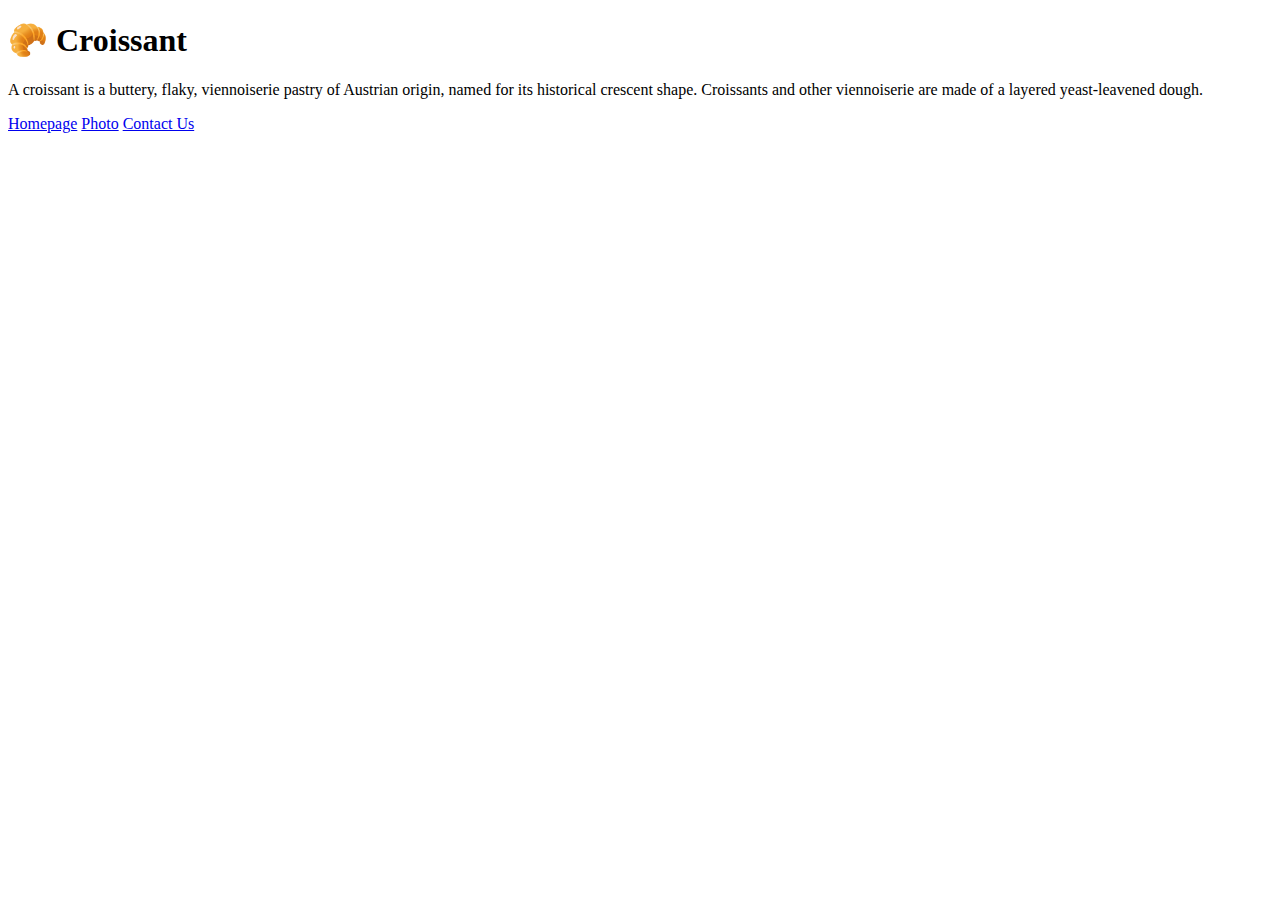
==== index.html @ 988132d6 "Created basic html files, src and image folder" ====
<!DOCTYPE html>
<html lang="en">
  <head>
    <meta charset="UTF-8" />
    <meta name="viewport" content="width=device-width, initial-scale=1.0" />
    <link rel="stylesheet" href="/src/style.css" />
    <title>Croissant</title>
  </head>
  <body>
    <h1>🥐 Croissant</h1>
    <p>
      A croissant is a buttery, flaky, viennoiserie pastry of Austrian origin,
      named for its historical crescent shape. Croissants and other viennoiserie
      are made of a layered yeast-leavened dough.
    </p>
    <a href="/">Homepage</a>
    <a href="/photo.html">Photo</a>
    <a href="/contact.html">Contact Us</a>
  </body>
</html>
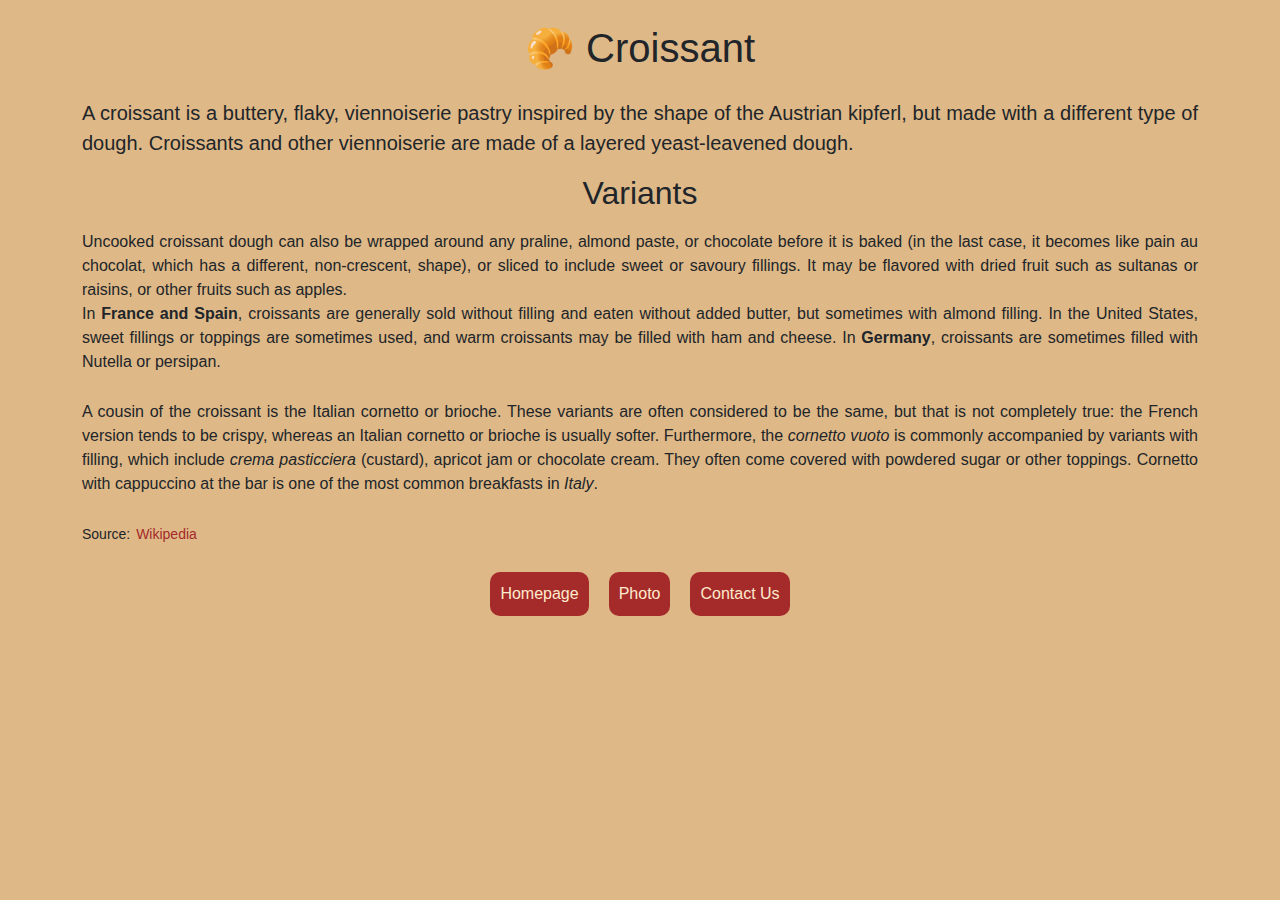
==== commit a63a44c7: "Added more paragraphs, CSS and Bootstrap for responsiveness" ====
--- a/index.html
+++ b/index.html
@@ -4,17 +4,62 @@
     <meta charset="UTF-8" />
     <meta name="viewport" content="width=device-width, initial-scale=1.0" />
     <link rel="stylesheet" href="/src/style.css" />
-    <title>Croissant</title>
+    <link
+      href="https://cdn.jsdelivr.net/npm/bootstrap@5.3.3/dist/css/bootstrap.min.css"
+      rel="stylesheet"
+      integrity="sha384-QWTKZyjpPEjISv5WaRU9OFeRpok6YctnYmDr5pNlyT2bRjXh0JMhjY6hW+ALEwIH"
+      crossorigin="anonymous"
+    />
+    <title>Croissant - croissant.com</title>
   </head>
   <body>
-    <h1>🥐 Croissant</h1>
-    <p>
-      A croissant is a buttery, flaky, viennoiserie pastry of Austrian origin,
-      named for its historical crescent shape. Croissants and other viennoiserie
-      are made of a layered yeast-leavened dough.
-    </p>
-    <a href="/">Homepage</a>
-    <a href="/photo.html">Photo</a>
-    <a href="/contact.html">Contact Us</a>
+    <div class="container">
+      <h1 class="mt-4 mb-3">🥐 Croissant</h1>
+      <p class="lead">
+        A croissant is a buttery, flaky, viennoiserie pastry inspired by the
+        shape of the Austrian kipferl, but made with a different type of dough.
+        Croissants and other viennoiserie are made of a layered yeast-leavened
+        dough.
+      </p>
+
+      <h2>Variants</h2>
+      <p>
+        Uncooked croissant dough can also be wrapped around any praline, almond
+        paste, or chocolate before it is baked (in the last case, it becomes
+        like pain au chocolat, which has a different, non-crescent, shape), or
+        sliced to include sweet or savoury fillings. It may be flavored with
+        dried fruit such as sultanas or raisins, or other fruits such as apples.
+        <br />In <strong>France and Spain</strong>, croissants are generally
+        sold without filling and eaten without added butter, but sometimes with
+        almond filling. In the United States, sweet fillings or toppings are
+        sometimes used, and warm croissants may be filled with ham and cheese.
+        In <strong>Germany</strong>, croissants are sometimes filled with
+        Nutella or persipan.
+      </p>
+      <p>
+        A cousin of the croissant is the Italian cornetto or brioche. These
+        variants are often considered to be the same, but that is not completely
+        true: the French version tends to be crispy, whereas an Italian cornetto
+        or brioche is usually softer. Furthermore, the <i>cornetto vuoto</i> is
+        commonly accompanied by variants with filling, which include
+        <i>crema pasticciera</i>
+        (custard), apricot jam or chocolate cream. They often come covered with
+        powdered sugar or other toppings. Cornetto with cappuccino at the bar is
+        one of the most common breakfasts in <i>Italy</i>.
+      </p>
+      <p>
+        <small
+          >Source:
+          <a href="https://en.wikipedia.org/wiki/Croissant" target="_blank"
+            >Wikipedia</a
+          ></small
+        >
+      </p>
+      <footer>
+        <a href="/">Homepage</a>
+        <a href="/photo.html">Photo</a>
+        <a href="/contact.html">Contact Us</a>
+      </footer>
+    </div>
   </body>
 </html>
--- a/src/style.css
+++ b/src/style.css
@@ -0,0 +1,55 @@
+body {
+  font-family: "Gill Sans", "Gill Sans MT", Calibri, "Trebuchet MS", sans-serif !important;
+  background-color: burlywood !important;
+}
+
+.container {
+  text-align: center;
+}
+
+p {
+  text-align: justify;
+  padding-top: 10px;
+}
+
+.p-contact {
+  text-align: center;
+}
+
+p a {
+  color: brown;
+  text-decoration: none;
+}
+p a:hover {
+  color: rgba(165, 42, 42, 0.7);
+}
+
+small a {
+  color: brown;
+  padding: 2px;
+}
+img {
+  display: block;
+  margin-left: auto;
+  margin-right: auto;
+  width: 35%;
+}
+
+footer {
+  display: flex;
+  justify-content: center;
+}
+
+footer a {
+  margin: 10px;
+  padding: 10px;
+  background-color: brown;
+  color: blanchedalmond;
+  text-decoration: none;
+  border-radius: 10px;
+}
+
+footer a:hover {
+  transition: all 200ms ease-in-out;
+  background-color: rgba(165, 42, 42, 0.7);
+}
